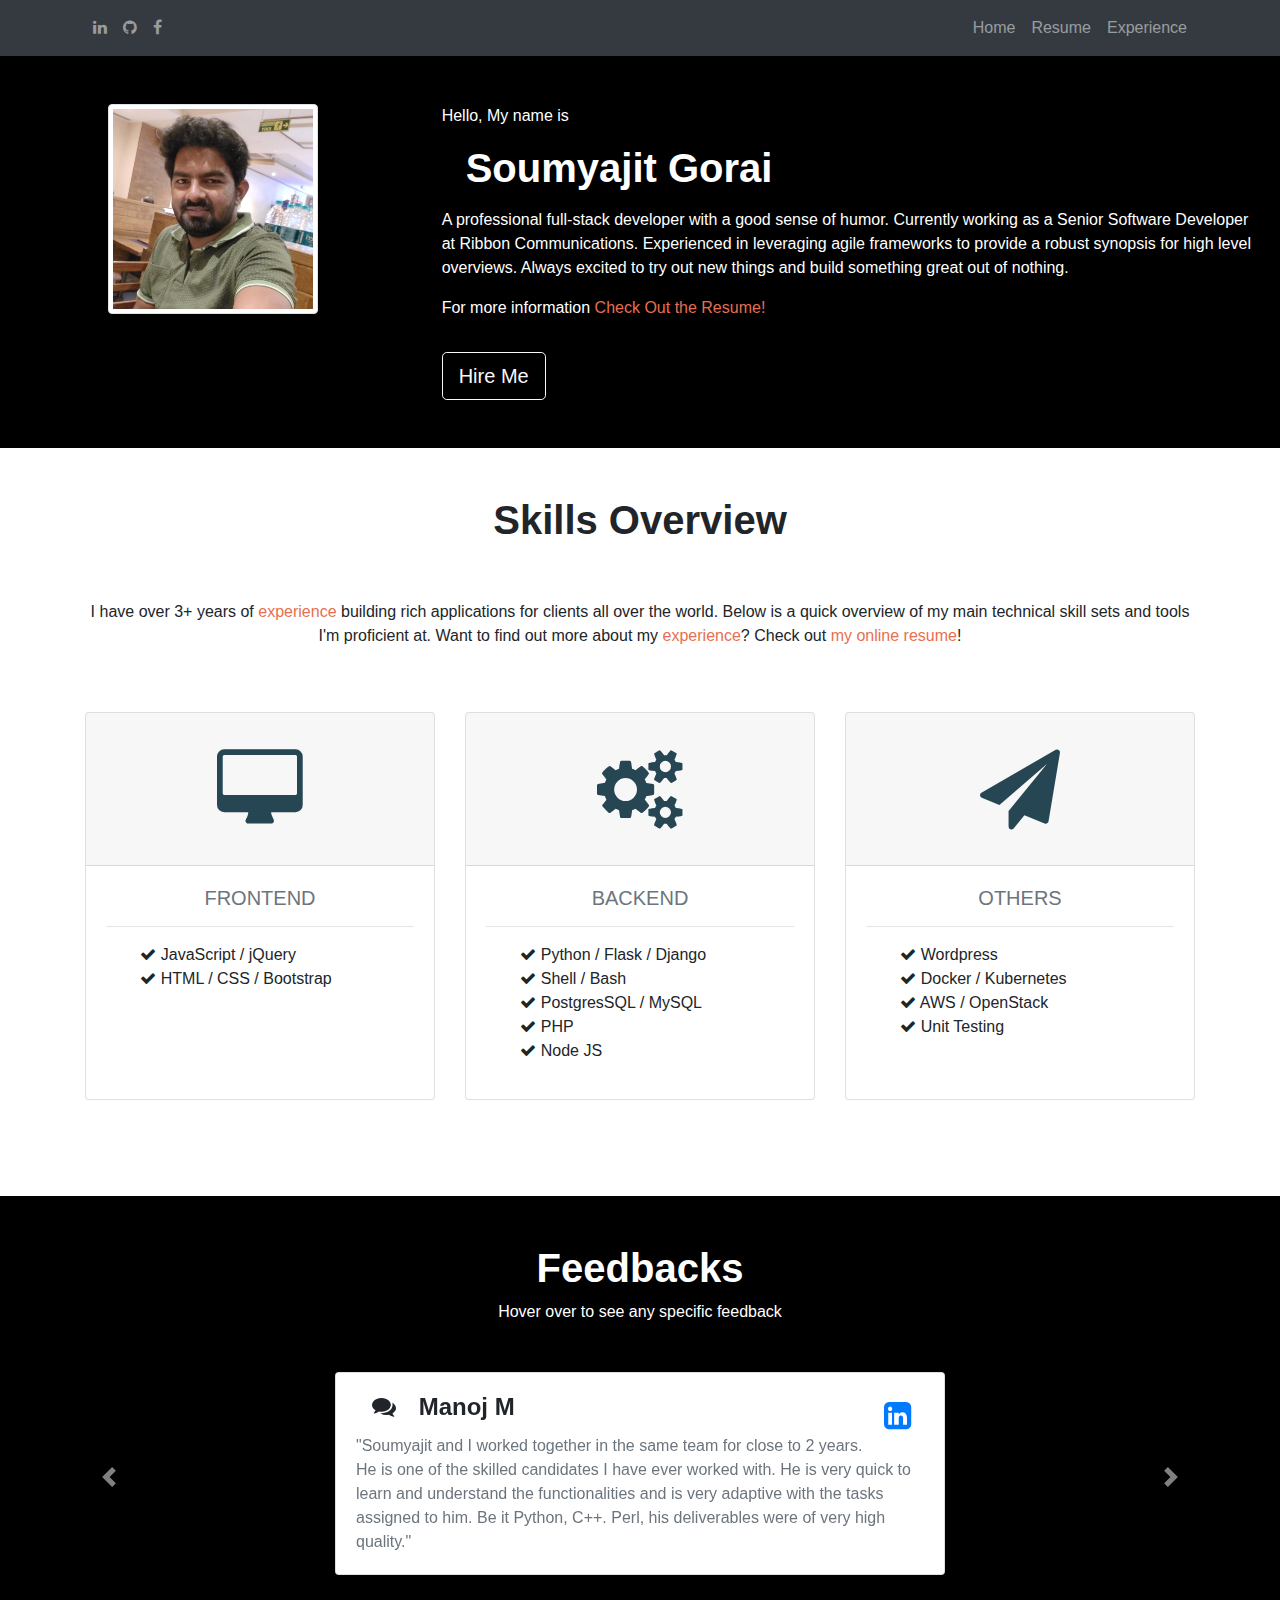
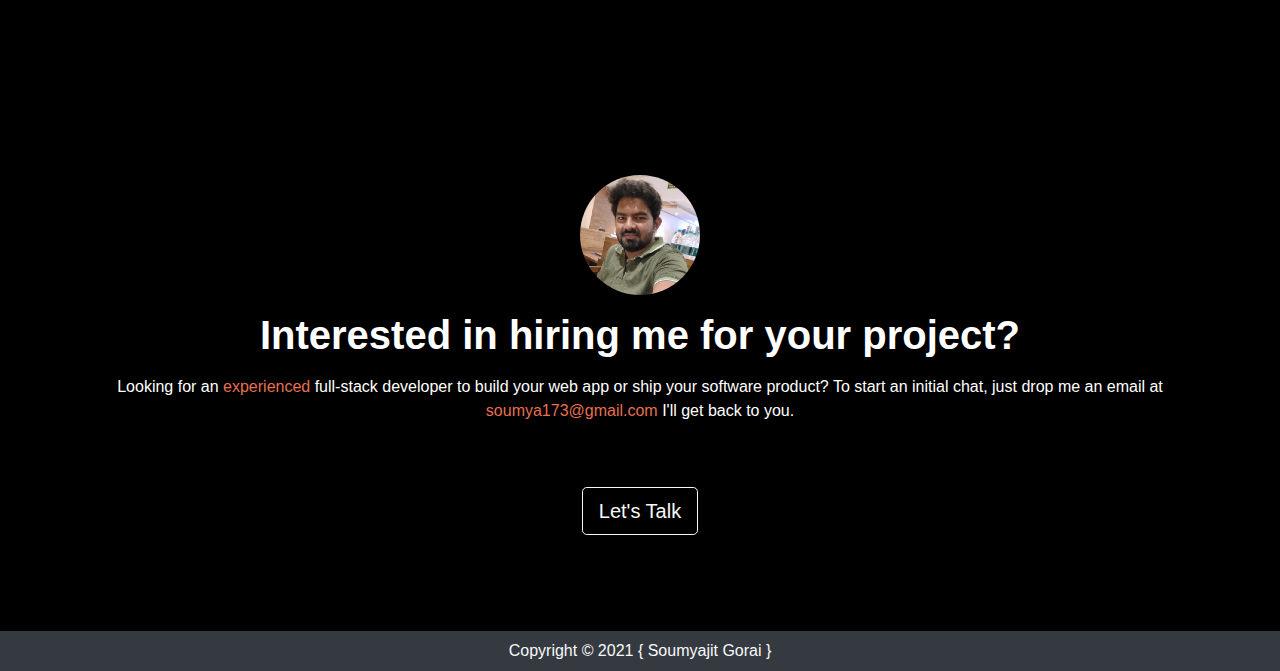
==== index.html @ 96e1e49d "Add links to resume and experience" ====
<!doctype html>
<html lang="en">
  <head>
    <!-- Required meta tags -->
    <meta charset="utf-8">
    <meta name="viewport" content="width=device-width, initial-scale=1, shrink-to-fit=no">
    <!-- meta tags for SEO -->
    <meta name="description" content="Soumyajit Gorai, a professional software developer with three plus years of experieence in kubernetes">
    <!-- Bootstrap CSS -->
    <link rel="stylesheet" href="https://maxcdn.bootstrapcdn.com/bootstrap/4.0.0/css/bootstrap.min.css" integrity="sha384-Gn5384xqQ1aoWXA+058RXPxPg6fy4IWvTNh0E263XmFcJlSAwiGgFAW/dAiS6JXm" crossorigin="anonymous">
    <link rel="stylesheet" href="https://cdnjs.cloudflare.com/ajax/libs/font-awesome/4.7.0/css/font-awesome.min.css">
    <link rel="stylesheet" href="static/css/style.css">
    <title>Soumyajit Gorai</title>
    <link rel="shortcut icon" href="static/images/apple-touch-icon.png">
    <link rel="apple-touch-icon" sizes="180x180" href="static/images/apple-touch-icon.png">
    <link rel="icon" type="image/png" sizes="32x32" href="static/images/favicon-32x32.png">
    <link rel="icon" type="image/png" sizes="16x16" href="static/images/favicon-16x16.png">
  </head>
  <body>
    <!-- Navigation -->
    <nav class="navbar navbar-expand-lg navbar-dark bg-dark">
      <div class="container">
        <button class="navbar-toggler" type="button" data-toggle="collapse" data-target="#navbarResponsive" aria-controls="navbarResponsive" aria-expanded="false" aria-label="Toggle navigation">
          <span class="navbar-toggler-icon"></span>
        </button>
        <div class="collapse navbar-collapse" id="navbarResponsive">
          <ul class="navbar-nav mr-auto text-center">
            <li class="nav-item">
              <a class="nav-link" target="_blank" href="https://www.linkedin.com/in/soumyajit-gorai-58b71110a/"><i class="fa fa-linkedin" aria-hidden="true"></i></a>
            </li>
            <li class="nav-item">
              <a class="nav-link" target="_blank" href="https://github.com/soumya173"><i class="fa fa-github" aria-hidden="true"></i></a>
            </li>
            <li class="nav-item">
              <a class="nav-link" target="_blank" href="https://www.facebook.com/profile.php?id=100001533862466"><i class="fa fa-facebook" aria-hidden="true"></i></a>
            </li>
          </ul>
          <ul class="navbar-nav ml-auto text-center">
            <li class="nav-item">
              <a class="nav-link" href="index.html">Home</a>
            </li>
            <li class="nav-item">
              <a class="nav-link" href="resume.html">Resume</a>
            </li>
            <li class="nav-item">
              <a class="nav-link" href="experience.html">Experience</a>
            </li>
            <!-- <li class="nav-item">
              <a class="nav-link" href="{% url 'posts' %}">Blog</a>
            </li> -->
          </ul>
        </div>
      </div>
    </nav>
    <section class="py-5 bg-black text-white">
      <div class="container-fluid">
        <div class="row">
          <div class="col-sm-4 text-center mb-5">
            <img src="static/images/200x200.png" alt="Soumyajit Gorai profile picture" class="img-thumbnail">
          </div>
          <div class="col-sm-8 text-center text-md-left">
            <p class="font-weight-light">Hello, My name is</p>
            <h1 class="ml-4 font-weight-bold">Soumyajit Gorai</h1>
            <p class="font-weight-light mt-3">A professional full-stack developer with a good sense of humor. Currently working as a Senior Software Developer at Ribbon Communications. Experienced in leveraging agile frameworks to provide a robust synopsis for high level overviews. Always excited to try out new things and build something great out of nothing.</p>
            <p>For more information <a class="text-sienna" href="resume.html">Check Out the Resume!</a></p>
            <a href="mailto:soumya173@gmail.com" class="btn btn-outline-light btn-lg mt-3">Hire Me</a>
          </div>
        </div>
      </div>
    </section>
    <section class="py-5">
      <div class="container text-center">
        <div class="row mb-5">
          <div class="col-sm-12">
            <h1 class="font-weight-bold">Skills Overview</h1>
          </div>
        </div>
        <div class="row mb-5">
          <div class="col-sm-12">
            <p>I have over 3+ years of <a class="text-sienna" href="experience.html">experience</a> building rich applications for clients all over the world. Below is a quick overview of my main technical skill sets and tools I'm proficient at. Want to find out more about my <a class="text-sienna" href="experience.html">experience</a>? Check out <a class="text-sienna" href="resume.html">my online resume</a>!</p>
          </div>
        </div>
        <div class="row mb-5">
          <!-- Frontend -->
          <div class="col-lg-4">
            <div class="card mb-5 mb-lg-0 card-hover-effect">
              <div class="card-header">
                <!-- <img src="https://via.placeholder.com/100" alt="..." class="rounded"> -->
                <i class="fa fa-desktop fa-5x text-charcoal my-4" aria-hidden="true"></i>
              </div>
              <div class="card-body">
                <h5 class="card-title text-muted text-uppercase text-center">Frontend</h5>
                <!-- <h6 class="card-price text-center">$0<span class="period">/month</span></h6> -->
                <hr>
                <ul class="fa-ul text-left">
                  <li><i class="fa fa-check" aria-hidden="true"></i> JavaScript / jQuery</li>
                  <li><i class="fa fa-check" aria-hidden="true"></i> HTML / CSS / Bootstrap</li>
                  <br>
                  <br>
                  <br>
                </ul>
              </div>
            </div>
          </div>
          <!-- Backend -->
          <div class="col-lg-4">
            <div class="card mb-5 mb-lg-0 card-hover-effect">
              <div class="card-header">
                <!-- <img src="https://via.placeholder.com/100" alt="..." class="rounded"> -->
                <i class="fa fa-gears fa-5x text-charcoal my-4" aria-hidden="true"></i>
              </div>
              <div class="card-body">
                <h5 class="card-title text-muted text-uppercase text-center">Backend</h5>
                <!-- <h6 class="card-price text-center">$0<span class="period">/month</span></h6> -->
                <hr>
                <ul class="fa-ul text-left">
                  <li><i class="fa fa-check" aria-hidden="true"></i> Python / Flask / Django</li>
                  <li><i class="fa fa-check" aria-hidden="true"></i> Shell / Bash</li>
                  <li><i class="fa fa-check" aria-hidden="true"></i> PostgresSQL / MySQL</li>
                  <li><i class="fa fa-check" aria-hidden="true"></i> PHP</li>
                  <li><i class="fa fa-check" aria-hidden="true"></i> Node JS</li>
                </ul>
              </div>
            </div>
          </div>
          <!-- Others -->
          <div class="col-lg-4">
            <div class="card mb-5 mb-lg-0 card-hover-effect">
              <div class="card-header">
                <!-- <img src="https://via.placeholder.com/100" alt="..." class="rounded"> -->
                <i class="fa fa-send fa-5x text-charcoal my-4" aria-hidden="true"></i>
              </div>
              <div class="card-body">
                <h5 class="card-title text-muted text-uppercase text-center">Others</h5>
                <!-- <h6 class="card-price text-center">$0<span class="period">/month</span></h6> -->
                <hr>
                <ul class="fa-ul text-left">
                  <li><i class="fa fa-check" aria-hidden="true"></i> Wordpress</li>
                  <li><i class="fa fa-check" aria-hidden="true"></i> Docker / Kubernetes</li>
                  <li><i class="fa fa-check" aria-hidden="true"></i> AWS / OpenStack</li>
                  <li><i class="fa fa-check" aria-hidden="true"></i> Unit Testing</li>
                  <br>
                </ul>
              </div>
            </div>
          </div>
        </div>
      </div>
    </section>
    <section class="py-5 bg-black">
      <div class="container-fluid">
        <h1 class="font-weight-bold text-center text-white">Feedbacks</h1>
        <p class="font-weight-light text-center text-white">Hover over to see any specific feedback</p>
        <div id="carouselExampleIndicators" class="carousel slide carousel-fade my-5" data-ride="carousel" data-interval="1000">
          <div class="carousel-inner" role="listbox">
            <!-- Slide One - Set the background image for this slide in the line below -->
            <div class="carousel-item active">
              <div class="row text-left">
                <div class="col-md-6 m-auto ">
                  <div class="card mb-2">
                    <!-- <img class="card-img-top" src="https://mdbootstrap.com/img/Photos/Horizontal/City/4-col/img%20(60).jpg" alt="Card image cap"> -->
                    <div class="card-body">
                      <h4 class="card-title font-weight-bold"><i class="fa fa-comments mx-3" aria-hidden="true"></i> Manoj M<a href="https://www.linkedin.com/in/soumyajit-gorai-58b71110a/" class="btn btn-link float-right" target="_blank"><i class="fa fa-2x fa-linkedin-square" aria-hidden="true"></i></a></h4>
                      <p class="card-text text-muted">"Soumyajit and I worked together in the same team for close to 2 years. He is one of the skilled candidates I have ever worked with. He is very quick to learn and understand the functionalities and is very adaptive with the tasks assigned to him. Be it Python, C++. Perl, his deliverables were of very high quality."</p>
                    </div>
                  </div>
                </div>
              </div>
            </div>
            <!-- Slide Two - Set the background image for this slide in the line below -->
            <div class="carousel-item">
              <div class="row text-left">
                <div class="col-md-6 m-auto">
                  <div class="card mb-2">
                    <!-- <img class="card-img-top" src="https://mdbootstrap.com/img/Photos/Horizontal/City/4-col/img%20(60).jpg" alt="Card image cap"> -->
                    <div class="card-body">
                      <h4 class="card-title font-weight-bold"><i class="fa fa-comments mx-3" aria-hidden="true"></i> Ravikiran DG<a href="https://www.linkedin.com/in/soumyajit-gorai-58b71110a/" class="btn btn-link float-right" target="_blank"><i class="fa fa-2x fa-linkedin-square" aria-hidden="true"></i></a></h4>
                      <p class="card-text text-muted">"Soumyajit Gorai is a perfect example of a skilled developer. He is focused, reliable and hardworking individual. It was a pleasure working with him for three years at Ribbon communications. He was the one whom I trusted and looked forward for any advice or guidance. His ability to go out of his way to help others has made him stand out. Any organization would be lucky to have him in their team."</p>
                    </div>
                  </div>
                </div>
              </div>
            </div>
            <!-- Slide Three - Set the background image for this slide in the line below -->
            <div class="carousel-item">
              <div class="row text-left">
                <div class="col-md-6 m-auto ">
                  <div class="card mb-2">
                    <!-- <img class="card-img-top" src="https://mdbootstrap.com/img/Photos/Horizontal/City/4-col/img%20(60).jpg" alt="Card image cap"> -->
                    <div class="card-body">
                      <h4 class="card-title font-weight-bold"><i class="fa fa-comments mx-3" aria-hidden="true"></i> Rajesh NE<a href="https://www.linkedin.com/in/soumyajit-gorai-58b71110a/" class="btn btn-link float-right" target="_blank"><i class="fa fa-2x fa-linkedin-square" aria-hidden="true"></i></a></h4>
                      <p class="card-text text-muted">"Soumyajith is a smart team player and he is too eager to learn new technologies. He is always too fast in meeting dead lines and his ability to deal the complex use cases is just amazing. His main positives is his helping nature to the team mates. Am seeing him as a good team leader and successful techie in upcoming years!!!"</p>
                    </div>
                  </div>
                </div>
              </div>
            </div>
            <!-- Slide Four - Set the background image for this slide in the line below -->
            <div class="carousel-item">
              <div class="row text-left">
                <div class="col-md-6 m-auto ">
                  <div class="card mb-2">
                    <!-- <img class="card-img-top" src="https://mdbootstrap.com/img/Photos/Horizontal/City/4-col/img%20(60).jpg" alt="Card image cap"> -->
                    <div class="card-body">
                      <h4 class="card-title font-weight-bold"><i class="fa fa-comments mx-3" aria-hidden="true"></i> Mohit Nagpal<a href="https://www.linkedin.com/in/soumyajit-gorai-58b71110a/" class="btn btn-link float-right" target="_blank"><i class="fa fa-2x fa-linkedin-square" aria-hidden="true"></i></a></h4>
                      <p class="card-text text-muted">"I am working with Soumyajit for the last 2 years and I can say he is very good at technical skills. And he has very quick learning capabilities and he always ready to help his teammates whenever it required. I can say he is highly adaptable, encouraging, and supportive. I highly recommend working with him to get the best out of everything."</p>
                    </div>
                  </div>
                </div>
              </div>
            </div>
            <!-- Slide Four - Set the background image for this slide in the line below -->
            <div class="carousel-item">
              <div class="row text-left">
                <div class="col-md-6 m-auto ">
                  <div class="card mb-2">
                    <!-- <img class="card-img-top" src="https://mdbootstrap.com/img/Photos/Horizontal/City/4-col/img%20(60).jpg" alt="Card image cap"> -->
                    <div class="card-body">
                      <h4 class="card-title font-weight-bold"><i class="fa fa-comments mx-3" aria-hidden="true"></i> Kamakshi Payyavala<a href="https://www.linkedin.com/in/soumyajit-gorai-58b71110a/" class="btn btn-link float-right" target="_blank"><i class="fa fa-2x fa-linkedin-square" aria-hidden="true"></i></a></h4>
                      <p class="card-text text-muted">"Soumyajit is enthusiastic and quick at learning new technologies. He is a very good team player and always gives his best at everything he does. All his work deliverables are of high quality and impeccable. He is an asset to any organization and immensely contributes to the success of the organization."</p>
                    </div>
                  </div>
                </div>
              </div>
            </div>
          </div>
          <a class="carousel-control-prev" href="#carouselExampleIndicators" role="button" data-slide="prev">
            <span class="carousel-control-prev-icon" aria-hidden="true"></span>
            <span class="sr-only">Previous</span>
          </a>
          <a class="carousel-control-next" href="#carouselExampleIndicators" role="button" data-slide="next">
            <span class="carousel-control-next-icon" aria-hidden="true"></span>
            <span class="sr-only">Next</span>
          </a>
        </div>
      </div>
    </section>
    <section class="py-5 bg-black text-white">
      <div class="container text-center my-5">
        <img class="rounded-circle" src="static/images/120x120.png" alt="Soumyajit Gorai profile picture">
        <h1 class="font-weight-bold my-3">Interested in hiring me for your project?</h1>
        <p>Looking for an <a class="text-sienna" href="experience.html">experienced</a> full-stack developer to build your web app or ship your software product? To start an initial chat, just drop me an email at <a class="text-sienna" href="mailto:soumya173@gmail.com">soumya173@gmail.com</a> I'll get back to you.</p>
        <a class="btn btn-outline-light btn-lg mt-5" href="mailto:soumya173@gmail.com">Let's Talk</a>
      </div>
    </section>
    <footer class="text-center py-2 font-weight-light text-light bg-dark">Copyright © 2021 { Soumyajit Gorai }</footer>
    <!-- Optional JavaScript -->
    <!-- jQuery first, then Popper.js, then Bootstrap JS -->
    <script src="https://code.jquery.com/jquery-3.2.1.slim.min.js" integrity="sha384-KJ3o2DKtIkvYIK3UENzmM7KCkRr/rE9/Qpg6aAZGJwFDMVNA/GpGFF93hXpG5KkN" crossorigin="anonymous"></script>
    <script src="https://cdnjs.cloudflare.com/ajax/libs/popper.js/1.12.9/umd/popper.min.js" integrity="sha384-ApNbgh9B+Y1QKtv3Rn7W3mgPxhU9K/ScQsAP7hUibX39j7fakFPskvXusvfa0b4Q" crossorigin="anonymous"></script>
    <script src="https://maxcdn.bootstrapcdn.com/bootstrap/4.0.0/js/bootstrap.min.js" integrity="sha384-JZR6Spejh4U02d8jOt6vLEHfe/JQGiRRSQQxSfFWpi1MquVdAyjUar5+76PVCmYl" crossorigin="anonymous"></script>
  </body>
</html>
---- static/css/style.css ----
.bg-charcoal {
  background-color: #264653 !important;
}
.bg-persian-green {
  background-color: #2A9D8F !important;
}
.bg-crayola {
  background-color: #E9C46A !important;
}
.bg-sandy-brown {
  background-color: #F4A261 !important;
}
.bg-sienna {
  background-color: #E76F51 !important;
}
.bg-black {
  background-color: #000000 !important;
}
.text-charcoal {
  color: #264653 !important;
}
.text-persian-green {
  color: #2A9D8F !important;
}
.text-crayola {
  color: #E9C46A !important;
}
.text-sandy-brown {
  color: #F4A261 !important;
}
.text-sienna {
  color: #E76F51 !important;
}
.text-white {
  color: #FFFFFF !important;
}
.shadow-lg {
  box-shadow: 0 1rem 3rem rgba(0,0,0,0.175) !important;
}
.topic-border-left {
  border-left: 5px solid;
}
.card-hover-effect {
  transition: all 0.5s;
  -webkit-transition: all 0.5s;
  -moz-transition: all 0.5s;
  -o-transition: all 0.5s;
}
.card-hover-effect:hover {
  box-shadow: 0 1rem 3rem rgba(0,0,0,0.175);
  transition: all 0.5s;
  -webkit-transition: all 0.5s;
  -moz-transition: all 0.5s;
  -o-transition: all 0.5s;
}
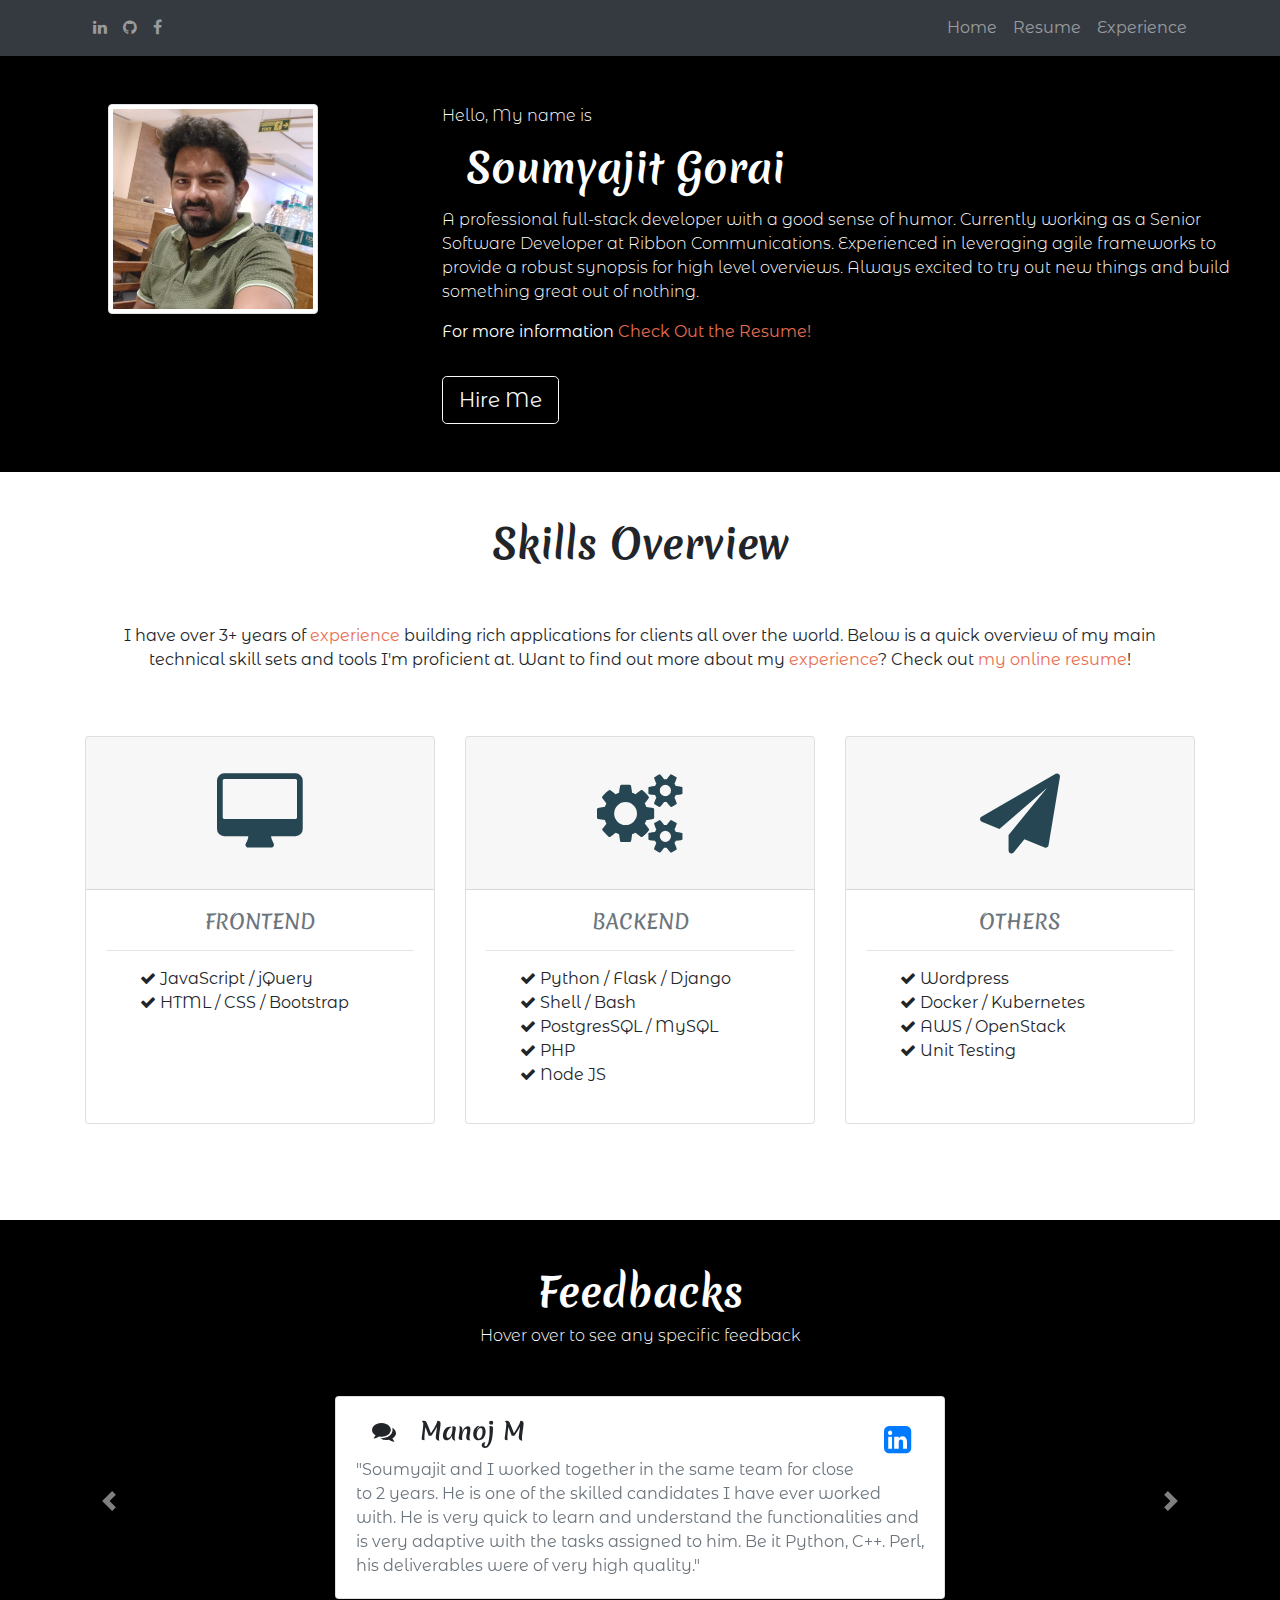
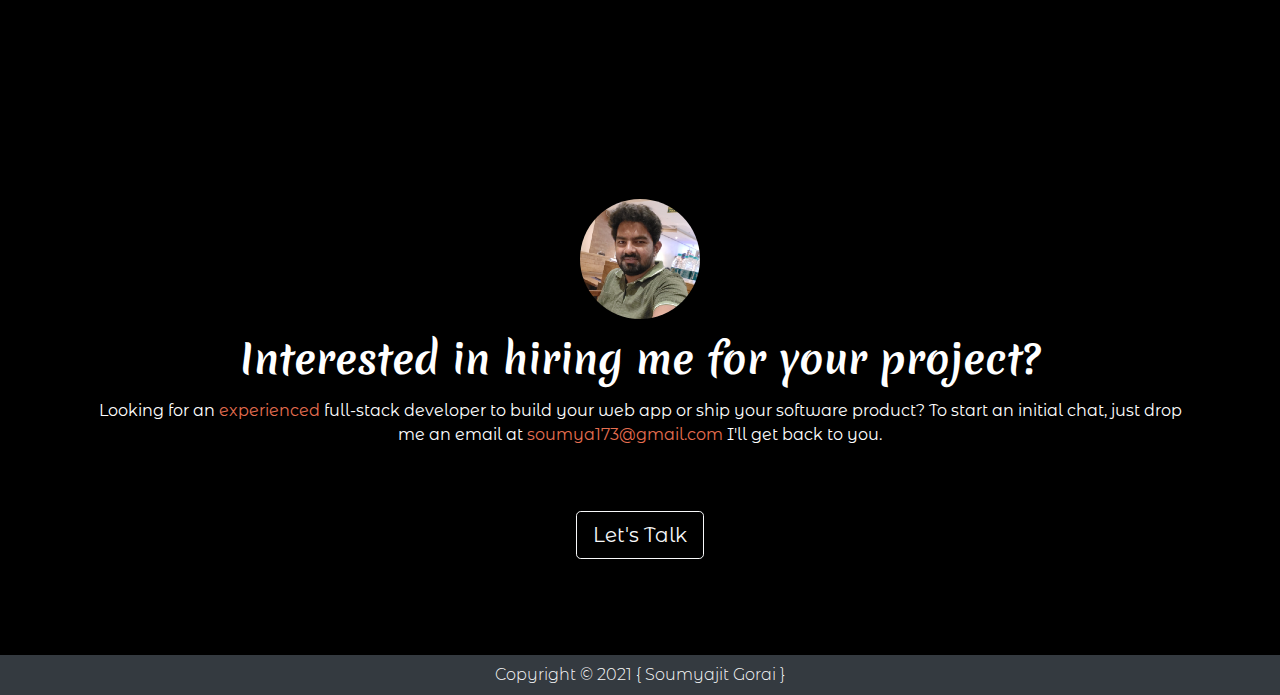
==== commit ed6ed949: "Improve fonts" ====
--- a/index.html
+++ b/index.html
@@ -9,6 +9,9 @@
     <!-- Bootstrap CSS -->
     <link rel="stylesheet" href="https://maxcdn.bootstrapcdn.com/bootstrap/4.0.0/css/bootstrap.min.css" integrity="sha384-Gn5384xqQ1aoWXA+058RXPxPg6fy4IWvTNh0E263XmFcJlSAwiGgFAW/dAiS6JXm" crossorigin="anonymous">
     <link rel="stylesheet" href="https://cdnjs.cloudflare.com/ajax/libs/font-awesome/4.7.0/css/font-awesome.min.css">
+    <link rel="preconnect" href="https://fonts.googleapis.com">
+    <link rel="preconnect" href="https://fonts.gstatic.com" crossorigin>
+    <link href="https://fonts.googleapis.com/css2?family=Merienda:wght@400;700&family=Montserrat+Alternates&display=swap" rel="stylesheet">
     <link rel="stylesheet" href="static/css/style.css">
     <title>Soumyajit Gorai</title>
     <link rel="shortcut icon" href="static/images/apple-touch-icon.png">
--- a/static/css/style.css
+++ b/static/css/style.css
@@ -1,3 +1,9 @@
+body {
+    font-family: 'Montserrat Alternates', sans-serif;
+}
+h1, h2, h3, h4, h5, h6 {
+    font-family: 'Merienda', cursive;
+}
 .bg-charcoal {
   background-color: #264653 !important;
 }
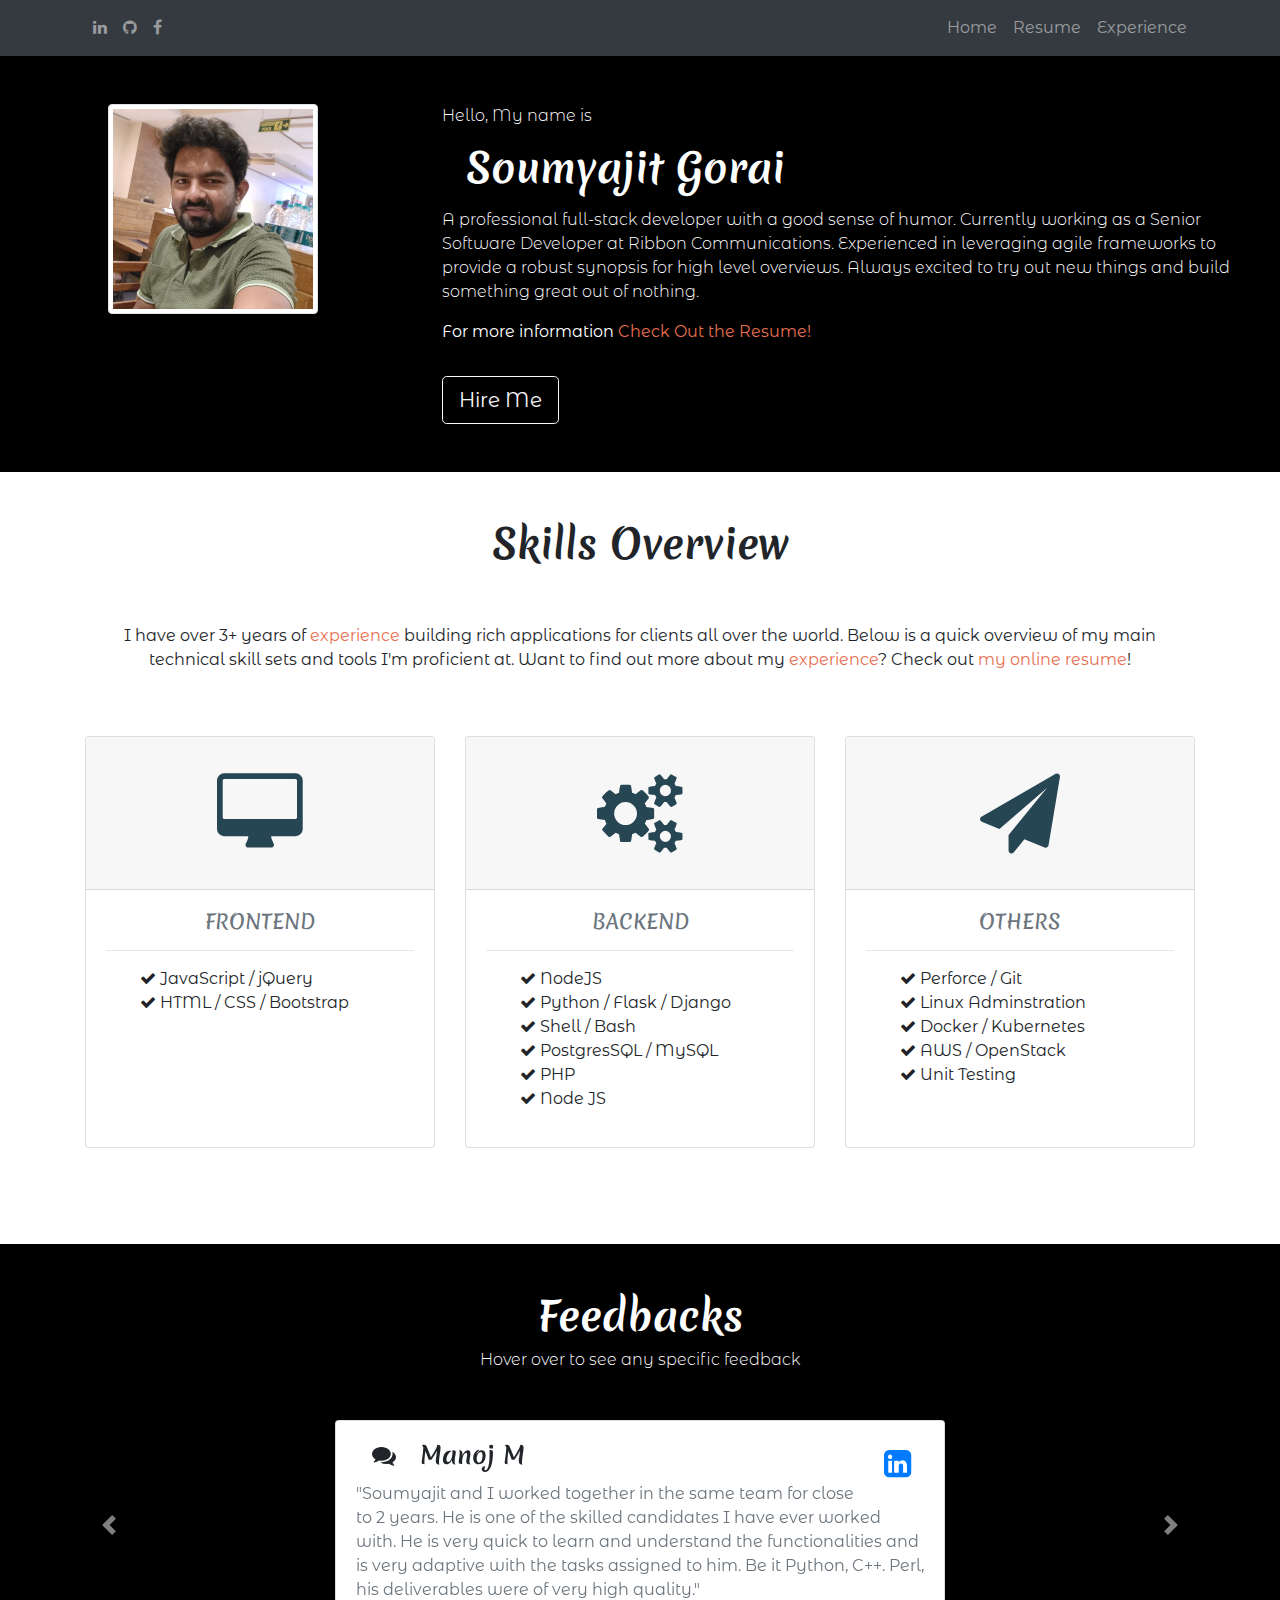
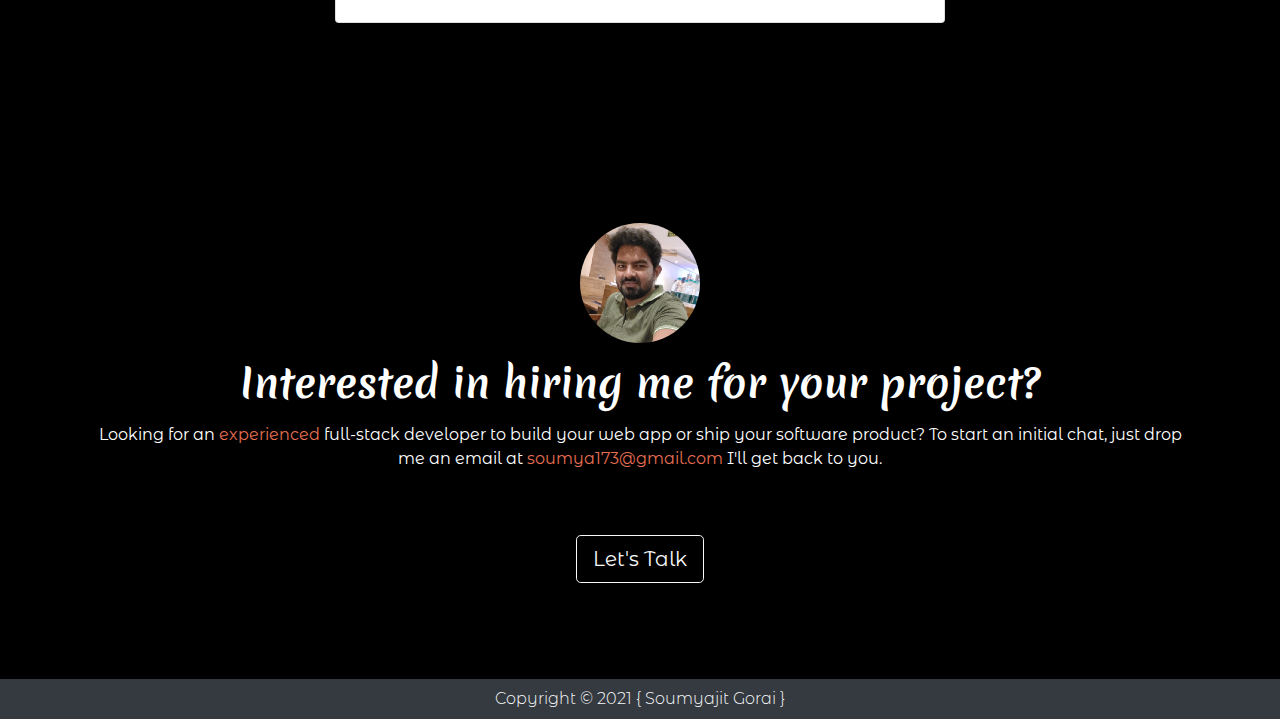
==== commit 9f6a2803: "Add new experiences" ====
--- a/index.html
+++ b/index.html
@@ -101,6 +101,7 @@
                   <br>
                   <br>
                   <br>
+                  <br>
                 </ul>
               </div>
             </div>
@@ -117,6 +118,7 @@
                 <!-- <h6 class="card-price text-center">$0<span class="period">/month</span></h6> -->
                 <hr>
                 <ul class="fa-ul text-left">
+                  <li><i class="fa fa-check" aria-hidden="true"></i> NodeJS</li>
                   <li><i class="fa fa-check" aria-hidden="true"></i> Python / Flask / Django</li>
                   <li><i class="fa fa-check" aria-hidden="true"></i> Shell / Bash</li>
                   <li><i class="fa fa-check" aria-hidden="true"></i> PostgresSQL / MySQL</li>
@@ -138,7 +140,8 @@
                 <!-- <h6 class="card-price text-center">$0<span class="period">/month</span></h6> -->
                 <hr>
                 <ul class="fa-ul text-left">
-                  <li><i class="fa fa-check" aria-hidden="true"></i> Wordpress</li>
+                  <li><i class="fa fa-check" aria-hidden="true"></i> Perforce / Git</li>
+                  <li><i class="fa fa-check" aria-hidden="true"></i> Linux Adminstration</li>
                   <li><i class="fa fa-check" aria-hidden="true"></i> Docker / Kubernetes</li>
                   <li><i class="fa fa-check" aria-hidden="true"></i> AWS / OpenStack</li>
                   <li><i class="fa fa-check" aria-hidden="true"></i> Unit Testing</li>
@@ -212,7 +215,7 @@
                 </div>
               </div>
             </div>
-            <!-- Slide Four - Set the background image for this slide in the line below -->
+            <!-- Slide Five - Set the background image for this slide in the line below -->
             <div class="carousel-item">
               <div class="row text-left">
                 <div class="col-md-6 m-auto ">
@@ -221,6 +224,62 @@
                     <div class="card-body">
                       <h4 class="card-title font-weight-bold"><i class="fa fa-comments mx-3" aria-hidden="true"></i> Kamakshi Payyavala<a href="https://www.linkedin.com/in/soumyajit-gorai-58b71110a/" class="btn btn-link float-right" target="_blank"><i class="fa fa-2x fa-linkedin-square" aria-hidden="true"></i></a></h4>
                       <p class="card-text text-muted">"Soumyajit is enthusiastic and quick at learning new technologies. He is a very good team player and always gives his best at everything he does. All his work deliverables are of high quality and impeccable. He is an asset to any organization and immensely contributes to the success of the organization."</p>
+                    </div>
+                  </div>
+                </div>
+              </div>
+            </div>
+            <!-- Slide Six - Set the background image for this slide in the line below -->
+            <div class="carousel-item">
+              <div class="row text-left">
+                <div class="col-md-6 m-auto ">
+                  <div class="card mb-2">
+                    <!-- <img class="card-img-top" src="https://mdbootstrap.com/img/Photos/Horizontal/City/4-col/img%20(60).jpg" alt="Card image cap"> -->
+                    <div class="card-body">
+                      <h4 class="card-title font-weight-bold"><i class="fa fa-comments mx-3" aria-hidden="true"></i> Nikil Kumar<a href="https://www.linkedin.com/in/soumyajit-gorai-58b71110a/" class="btn btn-link float-right" target="_blank"><i class="fa fa-2x fa-linkedin-square" aria-hidden="true"></i></a></h4>
+                      <p class="card-text text-muted">"I've worked with Soumyajit for 2 years in the same team. He's a talented and hardworking person who has also got big pair of helping hands. It's an absolute pleasure to work with him, he's on point and excellent in whatever he does."</p>
+                    </div>
+                  </div>
+                </div>
+              </div>
+            </div>
+            <!-- Slide Seven - Set the background image for this slide in the line below -->
+            <div class="carousel-item">
+              <div class="row text-left">
+                <div class="col-md-6 m-auto ">
+                  <div class="card mb-2">
+                    <!-- <img class="card-img-top" src="https://mdbootstrap.com/img/Photos/Horizontal/City/4-col/img%20(60).jpg" alt="Card image cap"> -->
+                    <div class="card-body">
+                      <h4 class="card-title font-weight-bold"><i class="fa fa-comments mx-3" aria-hidden="true"></i> Jagadheeswaran Pon<a href="https://www.linkedin.com/in/soumyajit-gorai-58b71110a/" class="btn btn-link float-right" target="_blank"><i class="fa fa-2x fa-linkedin-square" aria-hidden="true"></i></a></h4>
+                      <p class="card-text text-muted">"Soumyajit Gorai very good resource, quick learner and adaptable to any technology in a short term. more friendly and quick problem solver. I would recommend for his hard and smart work."</p>
+                    </div>
+                  </div>
+                </div>
+              </div>
+            </div>
+            <!-- Slide Eight - Set the background image for this slide in the line below -->
+            <div class="carousel-item">
+              <div class="row text-left">
+                <div class="col-md-6 m-auto ">
+                  <div class="card mb-2">
+                    <!-- <img class="card-img-top" src="https://mdbootstrap.com/img/Photos/Horizontal/City/4-col/img%20(60).jpg" alt="Card image cap"> -->
+                    <div class="card-body">
+                      <h4 class="card-title font-weight-bold"><i class="fa fa-comments mx-3" aria-hidden="true"></i> Bharat Naganath<a href="https://www.linkedin.com/in/soumyajit-gorai-58b71110a/" class="btn btn-link float-right" target="_blank"><i class="fa fa-2x fa-linkedin-square" aria-hidden="true"></i></a></h4>
+                      <p class="card-text text-muted">"Working with Soumyajit has been a great experience. I have seen him be very supportive and he puts his best foot forward when it comes to solving complex problems. He's an excellent team player!"</p>
+                    </div>
+                  </div>
+                </div>
+              </div>
+            </div>
+            <!-- Slide Nine - Set the background image for this slide in the line below -->
+            <div class="carousel-item">
+              <div class="row text-left">
+                <div class="col-md-6 m-auto ">
+                  <div class="card mb-2">
+                    <!-- <img class="card-img-top" src="https://mdbootstrap.com/img/Photos/Horizontal/City/4-col/img%20(60).jpg" alt="Card image cap"> -->
+                    <div class="card-body">
+                      <h4 class="card-title font-weight-bold"><i class="fa fa-comments mx-3" aria-hidden="true"></i> Aninda Kundu<a href="https://www.linkedin.com/in/soumyajit-gorai-58b71110a/" class="btn btn-link float-right" target="_blank"><i class="fa fa-2x fa-linkedin-square" aria-hidden="true"></i></a></h4>
+                      <p class="card-text text-muted">"Soumyajit is one of the best among all people I have ever worked with. I found him as a person with great recognition and deep experience of solving complex problems. Ambitious employee with boundless energy and has strong technical skill."</p>
                     </div>
                   </div>
                 </div>
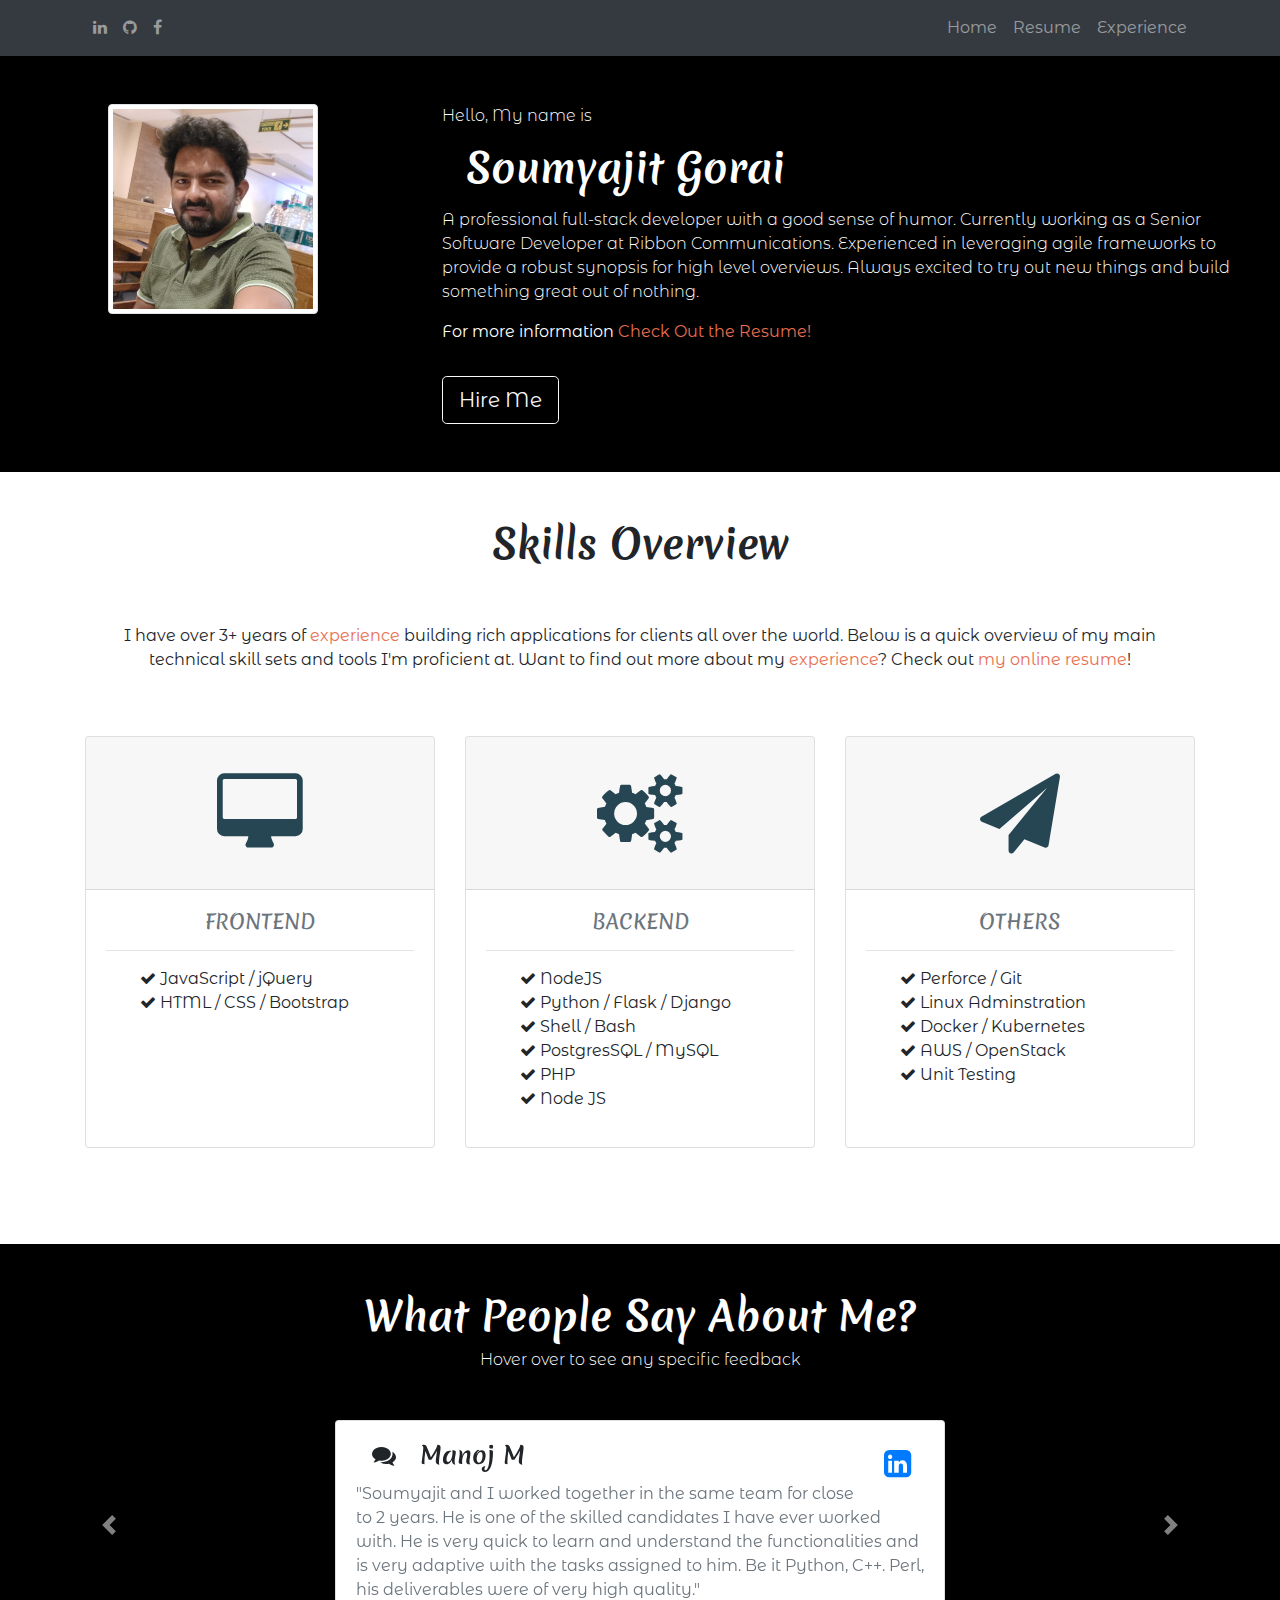
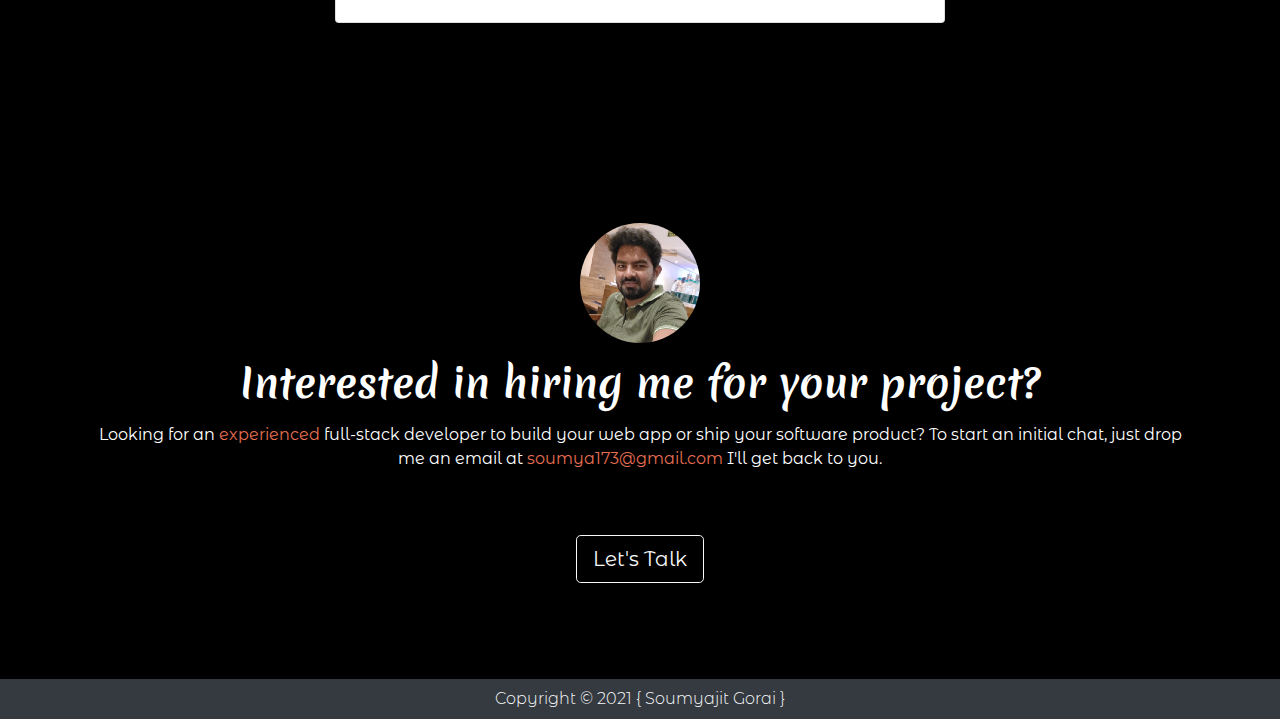
==== commit f8206960: "Minor Header Text change" ====
--- a/index.html
+++ b/index.html
@@ -155,7 +155,7 @@
     </section>
     <section class="py-5 bg-black">
       <div class="container-fluid">
-        <h1 class="font-weight-bold text-center text-white">Feedbacks</h1>
+        <h1 class="font-weight-bold text-center text-white">What People Say About Me?</h1>
         <p class="font-weight-light text-center text-white">Hover over to see any specific feedback</p>
         <div id="carouselExampleIndicators" class="carousel slide carousel-fade my-5" data-ride="carousel" data-interval="1000">
           <div class="carousel-inner" role="listbox">
@@ -280,6 +280,20 @@
                     <div class="card-body">
                       <h4 class="card-title font-weight-bold"><i class="fa fa-comments mx-3" aria-hidden="true"></i> Aninda Kundu<a href="https://www.linkedin.com/in/soumyajit-gorai-58b71110a/" class="btn btn-link float-right" target="_blank"><i class="fa fa-2x fa-linkedin-square" aria-hidden="true"></i></a></h4>
                       <p class="card-text text-muted">"Soumyajit is one of the best among all people I have ever worked with. I found him as a person with great recognition and deep experience of solving complex problems. Ambitious employee with boundless energy and has strong technical skill."</p>
+                    </div>
+                  </div>
+                </div>
+              </div>
+            </div>
+            <!-- Slide Ten - Set the background image for this slide in the line below -->
+            <div class="carousel-item">
+              <div class="row text-left">
+                <div class="col-md-6 m-auto ">
+                  <div class="card mb-2">
+                    <!-- <img class="card-img-top" src="https://mdbootstrap.com/img/Photos/Horizontal/City/4-col/img%20(60).jpg" alt="Card image cap"> -->
+                    <div class="card-body">
+                      <h4 class="card-title font-weight-bold"><i class="fa fa-comments mx-3" aria-hidden="true"></i> Vivek Hegade M S<a href="https://www.linkedin.com/in/soumyajit-gorai-58b71110a/" class="btn btn-link float-right" target="_blank"><i class="fa fa-2x fa-linkedin-square" aria-hidden="true"></i></a></h4>
+                      <p class="card-text text-muted">"I had the pleasure working with Soumyajit for few months. He is highly talented technical person who will always be there to solve any complex problems. He is smart worker and his passion towards technology will inspire to grow professionally and personally."</p>
                     </div>
                   </div>
                 </div>
